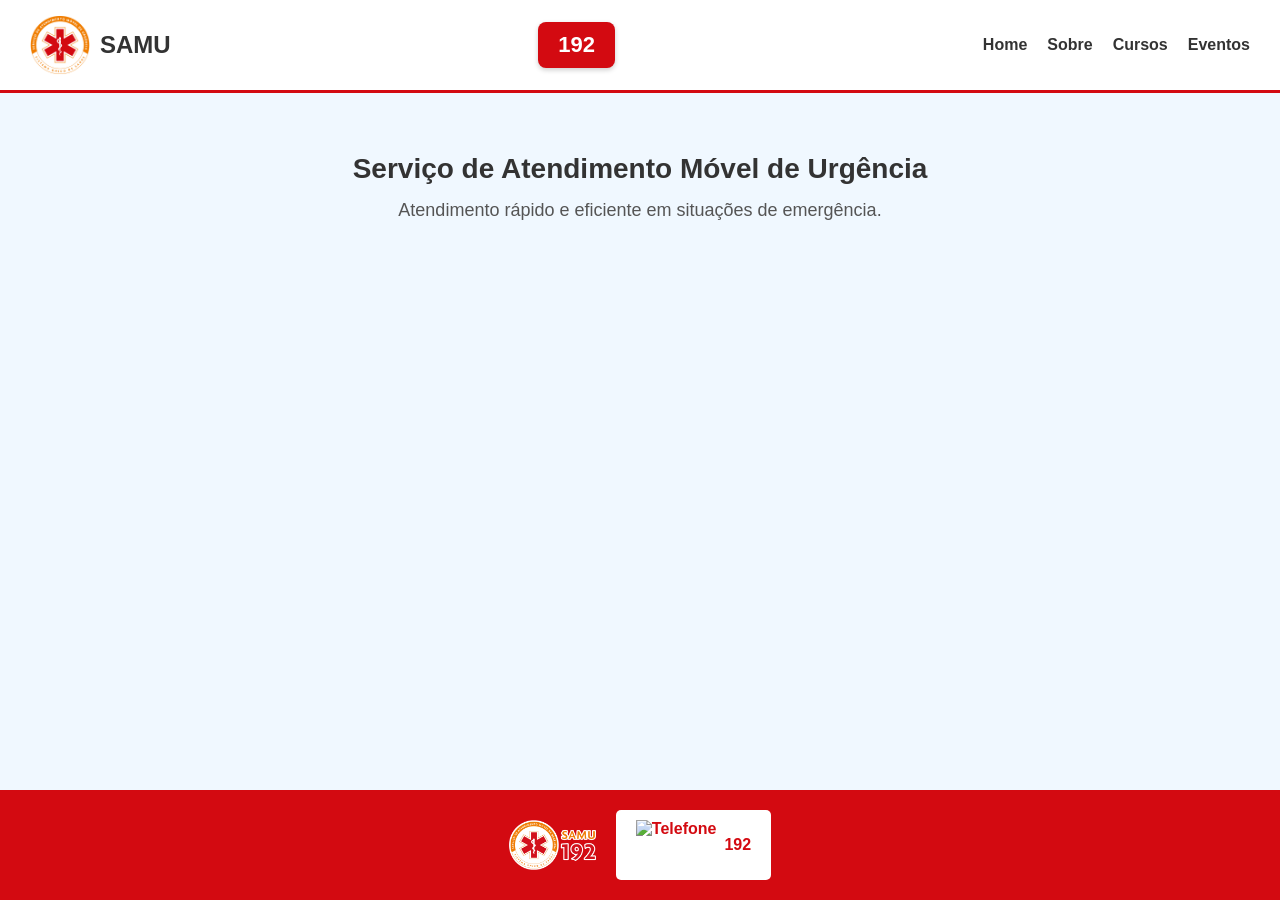
==== front/index.html @ 0c53d63d "Add files via upload" ====
<!DOCTYPE html>
<html lang="pt-BR">

<head>
    <meta charset="UTF-8">
    <meta name="viewport" content="width=device-width, initial-scale=1.0">
    <title>SAMU 192</title>
    <link rel="stylesheet" href="style.css">
</head>

<body>

    <header>
        <div class="logo">
            <img src="imagens/samu-logo.png" alt="Logo SAMU">
            <h1>SAMU</h1>
        </div>
        <div class="card-192">
            192
        </div>
        <nav>
            <ul>
                <li><a href="#">Home</a></li>
                <li><a href="#">Sobre</a></li>
                <li><a href="#">Cursos</a></li>
                <li><a href="#">Eventos</a></li>
            </ul>
        </nav>
    </header>


    <main>
        <section class="hero">
            <h2>Serviço de Atendimento Móvel de Urgência</h2>
            <p>Atendimento rápido e eficiente em situações de emergência.</p>
        </section>
    </main>


    <footer>
        <div class="footer-content">
            <img src="imagens/samu-192.png" alt="Logo SAMU">
            <a href="tel:192" class="call-button">
                <img src="imagens/phone-icon.png" alt="Telefone"> 192
            </a>
        </div>
    </footer>
</body>

</html>
---- front/style.css ----
* {
    margin: 0;
    padding: 0;
    box-sizing: border-box;
}

html,
body {
    height: 100%;
}

body {
    display: flex;
    flex-direction: column;
    min-height: 100vh;
    font-family: Arial, sans-serif;
    background-color: #f0f8ff;
    color: #333;
}

header {
    display: flex;
    justify-content: space-between;
    align-items: center;
    padding: 15px 30px;
    background-color: #fff;
    border-bottom: 3px solid #D30A11;
}

header .logo {
    display: flex;
    align-items: center;
}

header .logo img {
    height: 60px;
    margin-right: 10px;
}

header .logo h1 {
    font-size: 24px;
    color: #333;
}

.card-192 {
    background-color: #D30A11;
    color: #fff;
    font-size: 22px;
    font-weight: bold;
    padding: 10px 20px;
    border-radius: 8px;
    box-shadow: 0 2px 5px rgba(0, 0, 0, 0.2);
}

nav ul {
    list-style: none;
    display: flex;
    gap: 20px;
}

nav ul li a {
    text-decoration: none;
    color: #333;
    font-weight: bold;
}

nav ul li a:hover {
    color: #D30A11;
}

main {
    flex: 1;
}

.hero {
    text-align: center;
    padding: 60px 20px;
}

.hero h2 {
    font-size: 28px;
    margin-bottom: 15px;
}

.hero p {
    font-size: 18px;
    color: #555;
}

footer {
    background-color: #D30A11;
    padding: 20px;
    text-align: center;
    color: #fff;
}

footer .footer-content {
    display: flex;
    justify-content: center;
    align-items: center;
    gap: 20px;
}

footer .footer-content img {
    height: 50px;
}

.call-button {
    display: flex;
    align-items: center;
    background-color: #fff;
    color: #D30A11;
    font-weight: bold;
    padding: 10px 20px;
    border-radius: 5px;
    text-decoration: none;
}

.call-button img {
    height: 80px;
    margin-right: 8px;
}

.call-button:hover {
    background-color: #ffe5e5;
}
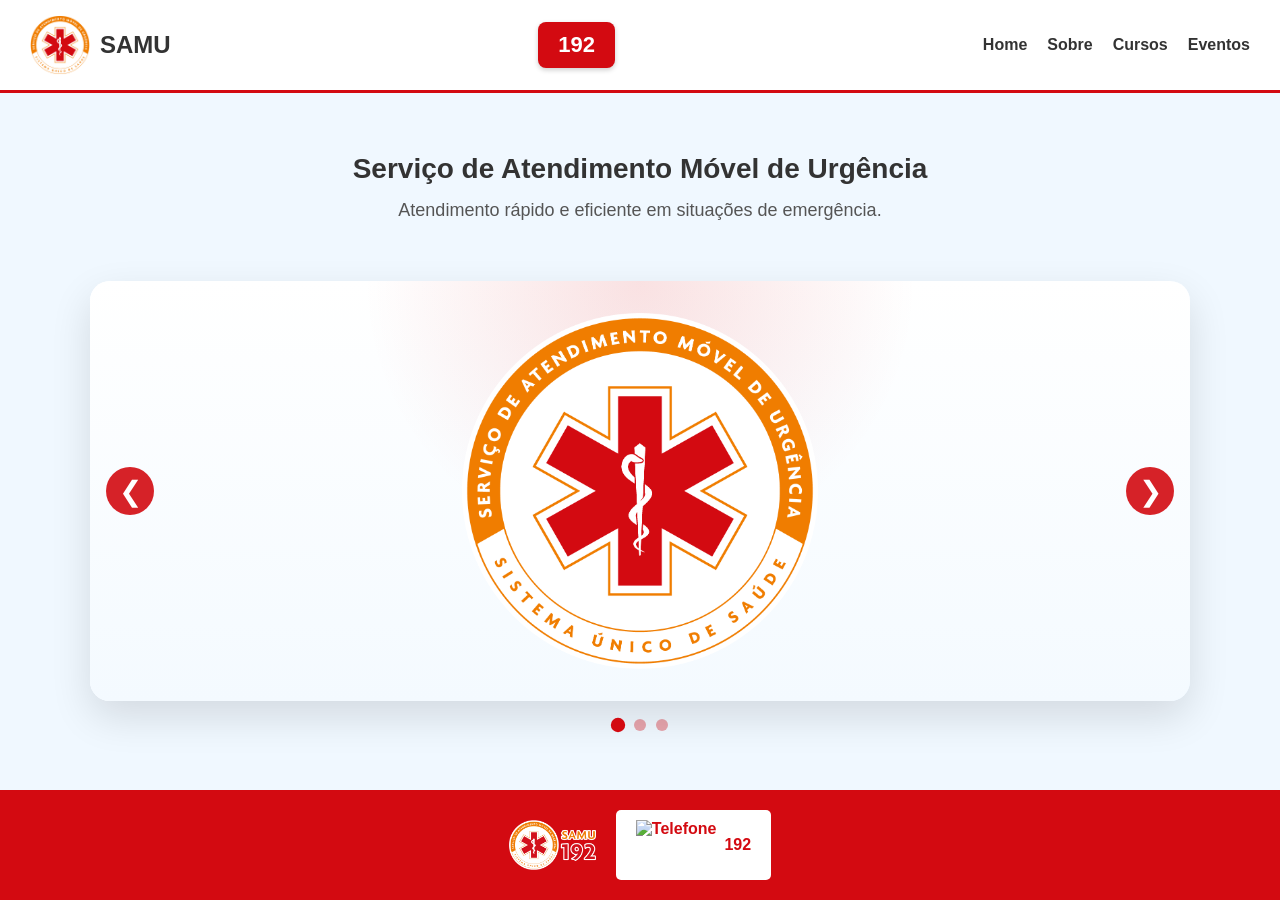
==== commit 7c075c55: "inclusão do carousel no index" ====
--- a/front/index.html
+++ b/front/index.html
@@ -29,22 +29,92 @@
     </header>
 
 
-    <main>
-        <section class="hero">
-            <h2>Serviço de Atendimento Móvel de Urgência</h2>
-            <p>Atendimento rápido e eficiente em situações de emergência.</p>
-        </section>
-    </main>
+    <main>
+        <section class="hero">
+            <h2>Serviço de Atendimento Móvel de Urgência</h2>
+            <p>Atendimento rápido e eficiente em situações de emergência.</p>
+        </section>
+
+        <section class="carousel" aria-label="Galeria de imagens do SAMU">
+            <div class="carousel-container">
+                <button class="prev" aria-label="Imagem anterior">&#10094;</button>
+
+                <div class="carousel-track">
+                    <img src="imagens/samu-logo.png" alt="Atendimento de emergência">
+                    <img src="imagens/samu-192.png" alt="Ambulância SAMU">
+                    <img src="imagens/samu-logo.png" alt="Central de regulação SAMU">
+                </div>
+
+                <button class="next" aria-label="Próxima imagem">&#10095;</button>
+            </div>
+
+            <div class="carousel-indicators">
+                <span class="dot active" aria-label="Ir para o slide 1"></span>
+                <span class="dot" aria-label="Ir para o slide 2"></span>
+                <span class="dot" aria-label="Ir para o slide 3"></span>
+            </div>
+        </section>
+    </main>
 
 
-    <footer>
-        <div class="footer-content">
-            <img src="imagens/samu-192.png" alt="Logo SAMU">
-            <a href="tel:192" class="call-button">
-                <img src="imagens/phone-icon.png" alt="Telefone"> 192
-            </a>
-        </div>
-    </footer>
-</body>
-
-</html>+    <footer>
+        <div class="footer-content">
+            <img src="imagens/samu-192.png" alt="Logo SAMU">
+            <a href="tel:192" class="call-button">
+                <img src="imagens/phone-icon.png" alt="Telefone"> 192
+            </a>
+        </div>
+    </footer>
+
+    <script>
+        const track = document.querySelector('.carousel-track');
+        const slides = Array.from(track.querySelectorAll('img'));
+        const prevButton = document.querySelector('.prev');
+        const nextButton = document.querySelector('.next');
+        const dots = Array.from(document.querySelectorAll('.dot'));
+        let currentIndex = 0;
+        let autoplayId;
+
+        function updateCarousel(index) {
+            currentIndex = (index + slides.length) % slides.length;
+            track.style.transform = `translateX(-${currentIndex * 100}%)`;
+
+            dots.forEach((dot, dotIndex) => {
+                dot.classList.toggle('active', dotIndex === currentIndex);
+            });
+        }
+
+        function startAutoplay() {
+            autoplayId = setInterval(() => {
+                updateCarousel(currentIndex + 1);
+            }, 5000);
+        }
+
+        function resetAutoplay() {
+            clearInterval(autoplayId);
+            startAutoplay();
+        }
+
+        prevButton.addEventListener('click', () => {
+            updateCarousel(currentIndex - 1);
+            resetAutoplay();
+        });
+
+        nextButton.addEventListener('click', () => {
+            updateCarousel(currentIndex + 1);
+            resetAutoplay();
+        });
+
+        dots.forEach((dot, index) => {
+            dot.addEventListener('click', () => {
+                updateCarousel(index);
+                resetAutoplay();
+            });
+        });
+
+        updateCarousel(0);
+        startAutoplay();
+    </script>
+</body>
+
+</html>
--- a/front/style.css
+++ b/front/style.css
@@ -68,13 +68,14 @@
     color: #D30A11;
 }
 
-main {
-    flex: 1;
-}
-
-.hero {
-    text-align: center;
-    padding: 60px 20px;
+main {
+    flex: 1;
+    padding-bottom: 40px;
+}
+
+.hero {
+    text-align: center;
+    padding: 60px 20px;
 }
 
 .hero h2 {
@@ -82,14 +83,95 @@
     margin-bottom: 15px;
 }
 
-.hero p {
-    font-size: 18px;
-    color: #555;
-}
-
-footer {
-    background-color: #D30A11;
-    padding: 20px;
+.hero p {
+    font-size: 18px;
+    color: #555;
+}
+
+.carousel {
+    width: min(1100px, calc(100% - 32px));
+    margin: 0 auto;
+}
+
+.carousel-container {
+    position: relative;
+    overflow: hidden;
+    border-radius: 20px;
+    background: linear-gradient(135deg, #ffffff 0%, #e8f3ff 100%);
+    box-shadow: 0 16px 40px rgba(0, 0, 0, 0.12);
+}
+
+.carousel-track {
+    display: flex;
+    transition: transform 0.5s ease-in-out;
+}
+
+.carousel-track img {
+    width: 100%;
+    flex: 0 0 100%;
+    height: 420px;
+    object-fit: contain;
+    padding: 32px;
+    background:
+        radial-gradient(circle at top, rgba(211, 10, 17, 0.12), transparent 40%),
+        linear-gradient(180deg, #ffffff 0%, #f4faff 100%);
+}
+
+.prev,
+.next {
+    position: absolute;
+    top: 50%;
+    transform: translateY(-50%);
+    border: none;
+    width: 48px;
+    height: 48px;
+    border-radius: 50%;
+    background-color: rgba(211, 10, 17, 0.9);
+    color: #fff;
+    font-size: 28px;
+    cursor: pointer;
+    z-index: 2;
+    transition: background-color 0.2s ease, transform 0.2s ease;
+}
+
+.prev:hover,
+.next:hover {
+    background-color: #a6080e;
+    transform: translateY(-50%) scale(1.05);
+}
+
+.prev {
+    left: 16px;
+}
+
+.next {
+    right: 16px;
+}
+
+.carousel-indicators {
+    display: flex;
+    justify-content: center;
+    gap: 10px;
+    margin-top: 18px;
+}
+
+.dot {
+    width: 12px;
+    height: 12px;
+    border-radius: 50%;
+    background-color: rgba(211, 10, 17, 0.35);
+    cursor: pointer;
+    transition: transform 0.2s ease, background-color 0.2s ease;
+}
+
+.dot.active {
+    background-color: #D30A11;
+    transform: scale(1.2);
+}
+
+footer {
+    background-color: #D30A11;
+    padding: 20px;
     text-align: center;
     color: #fff;
 }
@@ -121,6 +203,39 @@
     margin-right: 8px;
 }
 
-.call-button:hover {
-    background-color: #ffe5e5;
-}+.call-button:hover {
+    background-color: #ffe5e5;
+}
+
+@media (max-width: 768px) {
+    header {
+        flex-direction: column;
+        gap: 16px;
+        padding: 20px;
+    }
+
+    nav ul {
+        flex-wrap: wrap;
+        justify-content: center;
+    }
+
+    .hero {
+        padding: 40px 20px 30px;
+    }
+
+    .carousel-track img {
+        height: 280px;
+        padding: 24px;
+    }
+
+    .prev,
+    .next {
+        width: 42px;
+        height: 42px;
+        font-size: 24px;
+    }
+
+    footer .footer-content {
+        flex-direction: column;
+    }
+}
